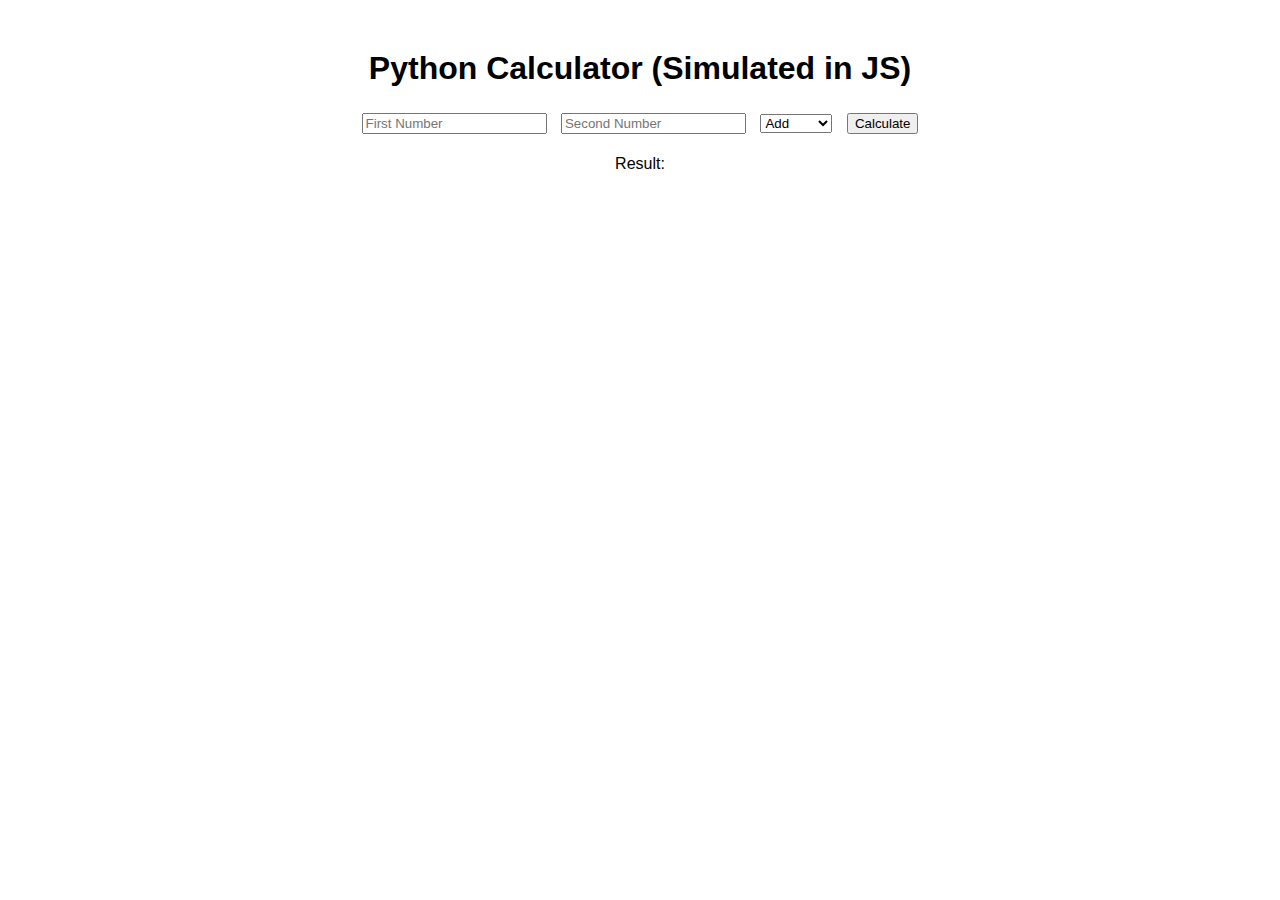
==== web/index.html @ 54ea737b "Add frontend for GitHub Pages" ====
<!DOCTYPE html>
<html>
<head>
  <title>Calculator</title>
  <link rel="stylesheet" href="style.css" />
</head>
<body>
  <h1>Python Calculator (Simulated in JS)</h1>
  <input id="a" type="number" placeholder="First Number" />
  <input id="b" type="number" placeholder="Second Number" />
  <select id="op">
    <option value="add">Add</option>
    <option value="subtract">Subtract</option>
    <option value="multiply">Multiply</option>
    <option value="divide">Divide</option>
  </select>
  <button onclick="calculate()">Calculate</button>
  <p>Result: <span id="result"></span></p>

  <script src="script.js"></script>
</body>
</html>
---- web/style.css ----
body {
    font-family: Arial, sans-serif;
    text-align: center;
    margin-top: 50px;
  }
  input, select, button {
    margin: 5px;
  }
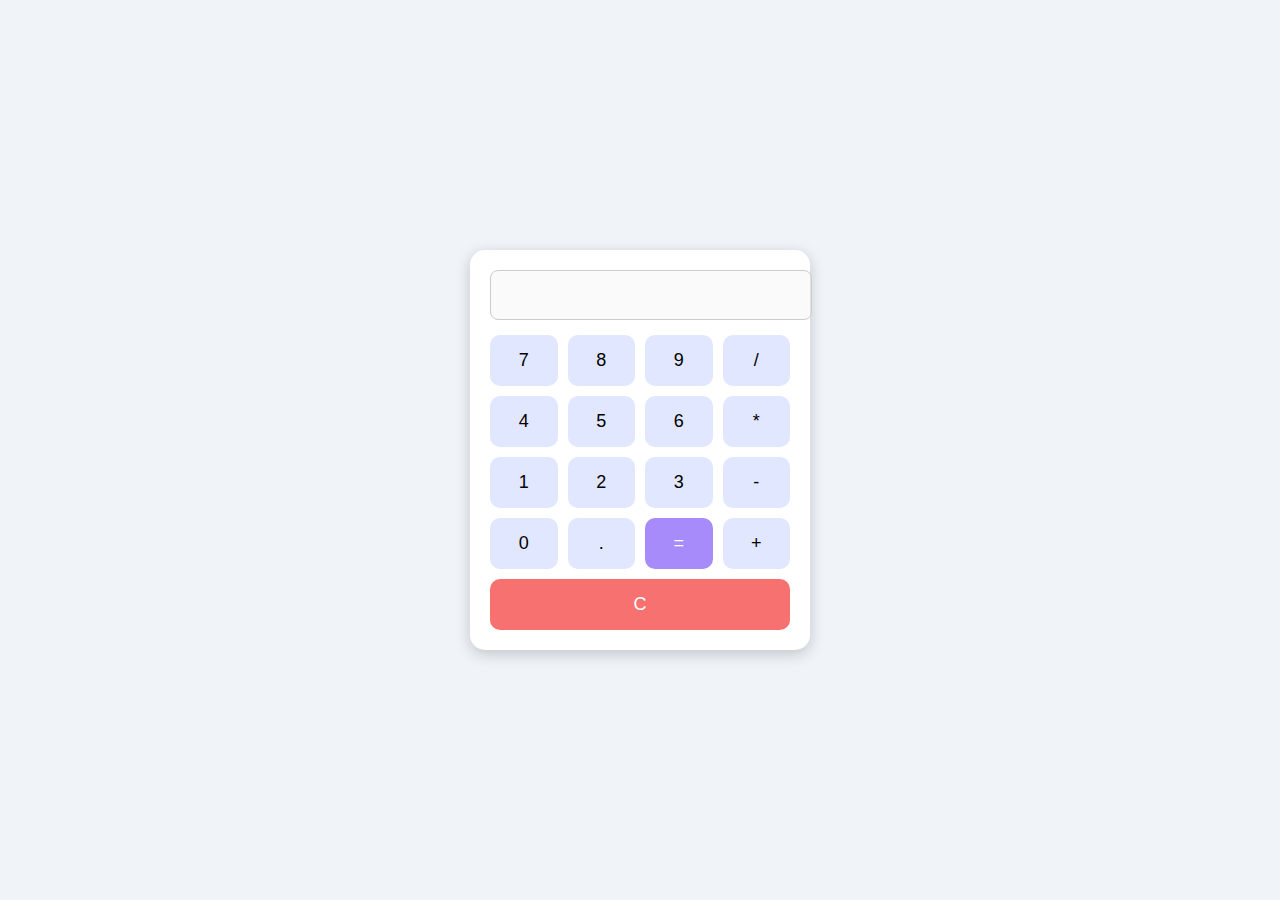
==== commit 6e87ea00: "changed index file" ====
--- a/web/index.html
+++ b/web/index.html
@@ -1,22 +1,111 @@
 <!DOCTYPE html>
-<html>
+<html lang="en">
 <head>
-  <title>Calculator</title>
-  <link rel="stylesheet" href="style.css" />
+  <meta charset="UTF-8">
+  <title>Python Calculator</title>
+  <style>
+    body {
+      font-family: Arial, sans-serif;
+      background-color: #f0f4f8;
+      display: flex;
+      justify-content: center;
+      align-items: center;
+      height: 100vh;
+      margin: 0;
+    }
+
+    .calculator {
+      background-color: #fff;
+      padding: 20px;
+      border-radius: 15px;
+      box-shadow: 0 4px 15px rgba(0, 0, 0, 0.2);
+      width: 300px;
+    }
+
+    .display {
+      width: 100%;
+      padding: 10px;
+      font-size: 24px;
+      margin-bottom: 15px;
+      text-align: right;
+      border: 1px solid #ccc;
+      border-radius: 8px;
+    }
+
+    .buttons {
+      display: grid;
+      grid-template-columns: repeat(4, 1fr);
+      gap: 10px;
+    }
+
+    button {
+      padding: 15px;
+      font-size: 18px;
+      border: none;
+      border-radius: 10px;
+      background-color: #e0e7ff;
+      cursor: pointer;
+      transition: background-color 0.2s ease;
+    }
+
+    button:hover {
+      background-color: #c7d2fe;
+    }
+
+    .equals {
+      background-color: #a78bfa;
+      color: white;
+    }
+
+    .equals:hover {
+      background-color: #8b5cf6;
+    }
+  </style>
 </head>
 <body>
-  <h1>Python Calculator (Simulated in JS)</h1>
-  <input id="a" type="number" placeholder="First Number" />
-  <input id="b" type="number" placeholder="Second Number" />
-  <select id="op">
-    <option value="add">Add</option>
-    <option value="subtract">Subtract</option>
-    <option value="multiply">Multiply</option>
-    <option value="divide">Divide</option>
-  </select>
-  <button onclick="calculate()">Calculate</button>
-  <p>Result: <span id="result"></span></p>
+  <div class="calculator">
+    <input type="text" id="display" class="display" disabled>
+    <div class="buttons">
+      <button onclick="append('7')">7</button>
+      <button onclick="append('8')">8</button>
+      <button onclick="append('9')">9</button>
+      <button onclick="append('/')">/</button>
 
-  <script src="script.js"></script>
+      <button onclick="append('4')">4</button>
+      <button onclick="append('5')">5</button>
+      <button onclick="append('6')">6</button>
+      <button onclick="append('*')">*</button>
+
+      <button onclick="append('1')">1</button>
+      <button onclick="append('2')">2</button>
+      <button onclick="append('3')">3</button>
+      <button onclick="append('-')">-</button>
+
+      <button onclick="append('0')">0</button>
+      <button onclick="append('.')">.</button>
+      <button onclick="calculate()" class="equals">=</button>
+      <button onclick="append('+')">+</button>
+
+      <button onclick="clearDisplay()" style="grid-column: span 4; background-color: #f87171; color: white;">C</button>
+    </div>
+  </div>
+
+  <script>
+    function append(value) {
+      document.getElementById("display").value += value;
+    }
+
+    function clearDisplay() {
+      document.getElementById("display").value = "";
+    }
+
+    function calculate() {
+      try {
+        document.getElementById("display").value = eval(document.getElementById("display").value);
+      } catch {
+        document.getElementById("display").value = "Error";
+      }
+    }
+  </script>
 </body>
 </html>
